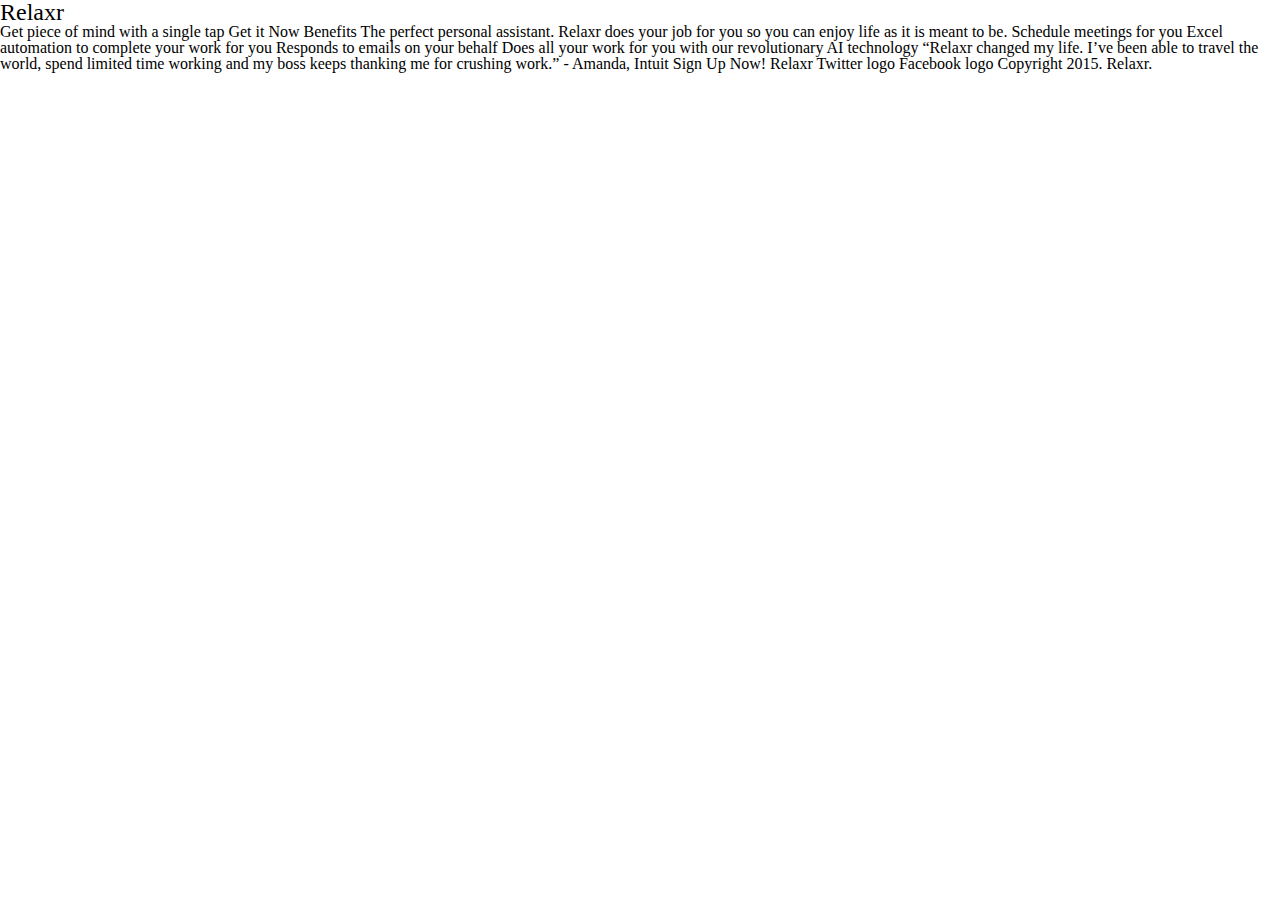
==== week2/Relaxr/index.html @ deb85cbb "Assignment 1 - August 13th" ====
<!DOCTYPE html>
<html lang="en">
<head>
	<meta charset="utf-8">
	<meta name="description" content="Your description goes here">
	<meta name="keywords" content="one, two, three">

	<title>Blank Template</title>

	<!-- external CSS link -->
	<link rel="stylesheet" href="css/reset.css">
	<link rel="stylesheet" href="css/style.css">

</head>
<body>
	<div id="container">
		<nav>Relaxr</nav>
		Get piece of mind with a single tap
		

		Get it Now
		Benefits

		The perfect personal assistant. Relaxr does your job for you so you can enjoy life as it is meant to be.
		Schedule meetings for you
		Excel automation to complete your work for you
		Responds to emails on your behalf
		Does all your work for you with our revolutionary AI technology
		“Relaxr changed my life. I’ve been able to travel the world, spend limited time working and my boss keeps thanking me for crushing work.”
		- Amanda, Intuit
		Sign Up Now!
		Relaxr

		Twitter logo  Facebook logo
		Copyright 2015. Relaxr.


	</div><!-- #container -->
</body>
</html>
---- week2/Relaxr/css/style.css ----
nav {text-decoration: bold;
	font-size: 24px;}
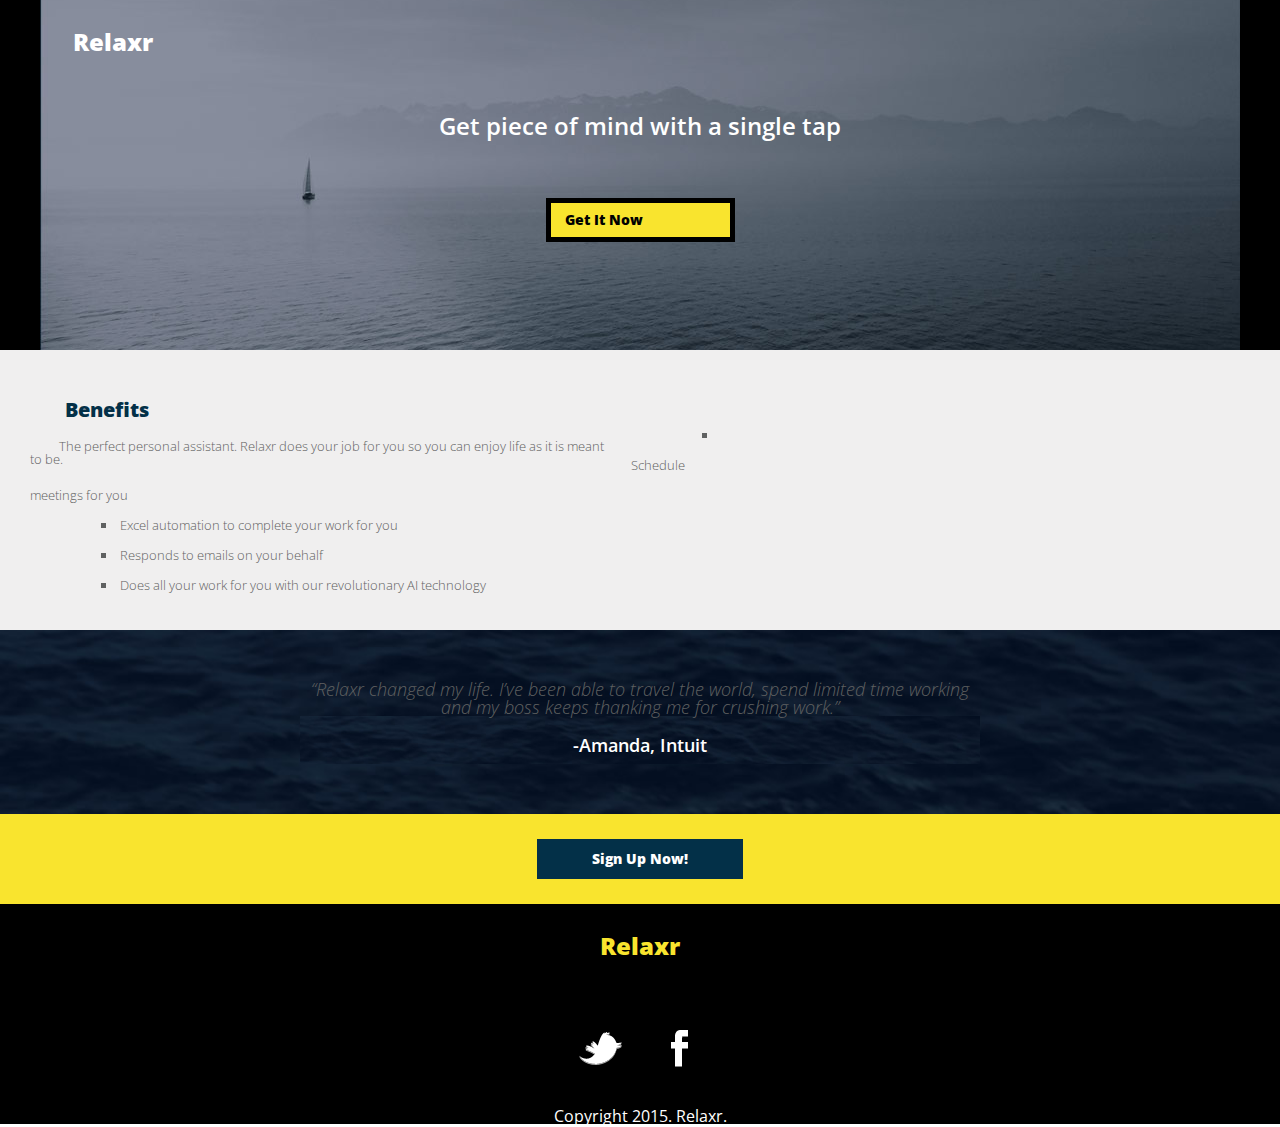
==== commit b4bf84a6: "Assignment 2" ====
--- a/week2/Relaxr/index.html
+++ b/week2/Relaxr/index.html
@@ -5,34 +5,48 @@
 	<meta name="description" content="Your description goes here">
 	<meta name="keywords" content="one, two, three">
 
-	<title>Blank Template</title>
+	<title>Relaxr</title>
 
 	<!-- external CSS link -->
 	<link rel="stylesheet" href="css/reset.css">
 	<link rel="stylesheet" href="css/style.css">
-
+	<link href='http://fonts.googleapis.com/css?family=Open+Sans:400,300,600,800,300italic' rel='stylesheet' type='text/css'>	
 </head>
 <body>
 	<div id="container">
-		<nav>Relaxr</nav>
-		Get piece of mind with a single tap
-		
+		<header>Relaxr
+			<p class="mind">Get piece of mind with a single tap</p>
+			<p class="get"><a href="#">Get It Now</a></p>
+		</header>
 
-		Get it Now
-		Benefits
+		<div class="benefits">Benefits
+			<p class="personal">The perfect personal assistant. Relaxr does 	your job for you so you can enjoy life as it is meant to be.
+				<ol>
+					<li>Schedule meetings for you</li>
+					<li>Excel automation to complete your work for you</li>
+					<li>Responds to emails on your behalf</li>
+					<li>Does all your work for you with our revolutionary AI technology</li>
+				</ol>
+			</p>
+		</div>
 
-		The perfect personal assistant. Relaxr does your job for you so you can enjoy life as it is meant to be.
-		Schedule meetings for you
-		Excel automation to complete your work for you
-		Responds to emails on your behalf
-		Does all your work for you with our revolutionary AI technology
-		“Relaxr changed my life. I’ve been able to travel the world, spend limited time working and my boss keeps thanking me for crushing work.”
-		- Amanda, Intuit
-		Sign Up Now!
-		Relaxr
+		<div class="blank"></div>
 
-		Twitter logo  Facebook logo
-		Copyright 2015. Relaxr.
+
+		<section>“Relaxr changed my life. I’ve been able to travel the world, spend limited time working and my boss keeps thanking me for crushing work.”
+			<section id="amanda"> -Amanda, Intuit</section>
+		</section>
+
+		<div class="sign1"></div>
+		<div class="sign"><a href="#">Sign Up Now!</a></div>
+		<div class="sign2"></div>
+
+		<div class="relaxr">Relaxr</div>
+
+		<div class="twitter"><a href="#"></a></div>
+		<div class="facebook"><a href="#"></a></div>
+
+		<footer>Copyright 2015. Relaxr.</footer>
 
 
 	</div><!-- #container -->
--- a/week2/Relaxr/css/style.css
+++ b/week2/Relaxr/css/style.css
@@ -1,2 +1,202 @@
-nav {text-decoration: bold;
-	font-size: 24px;}+body{
+	line-height: 1;
+	font-family: 'Open Sans', sans-serif;
+	background-size: 80%;
+	box-sizing: border-box;
+	margin: 0 auto;
+}
+
+header{
+	background-image: url("../images/header_bg.jpg");
+	height: 400px;
+	background-repeat: no-repeat;
+	background-position: center;
+	background-color: black;
+	font-weight: 800;
+	font-size: 24px;
+	color:white;
+	text-indent: 5%;
+	padding: 30px 10px 40px 10px;
+	box-sizing: border-box;
+	height: 350px;
+}
+
+p.mind{
+	color:white;
+	font-weight: 600;
+	font-size: 24px;
+	padding: 60px;
+	text-indent: 0%;
+	clear: both;
+	text-align: center;
+	box-sizing: border-box;
+}
+
+p.get{
+	font-weight: 800;
+	font-size: 14px;
+	color: black;
+	width: 15%;
+	text-indent: 3%;
+	border: 5px solid black;
+	background-color: #f9e42e;
+	padding: 10px;
+	margin: auto;
+	box-sizing: border-box;
+}
+
+p a{
+	font-weight: 800;
+	font-size: 14px;
+	color: black;
+	text-decoration: none;
+}
+
+div.benefits{
+	background-color: #f0efef;
+	background-size: 100%;
+	font-weight: 800;
+	font-size: 20px;
+	color: #033048;
+	text-indent: 5%;
+	clear: both;
+	padding: 50px 30px 30px 30px;
+	width: 60%;
+	float: left;
+	box-sizing: border-box;
+}
+
+p.personal{
+	background-color: #f0efef;
+	background-size: 100%;
+	font-weight: 300;	
+	font-size: 13px;
+	color: #606161;
+	padding: 20px 20px 20px 0px;
+	height: 50px;
+	box-sizing: border-box;
+	float: left;
+}
+
+ol{
+	background-color: #f0efef;
+	font-weight: 300;	
+	font-size: 13px;
+	color: #606161;
+	text-indent: 10%;
+	list-style-type: square;
+	list-style-position: inside;
+	height: 180px;
+	line-height: 30px;
+	box-sizing: border-box;
+}
+
+div.blank{
+	background-color: #f0efef;
+	float: right;
+	width: 40%;
+	box-sizing: border-box;
+	height: 280px;
+}
+
+section{
+	background-image: url("../images/testimonial_bg.jpg");
+	background-repeat: no-repeat;
+	background-size: 100%;
+	font-weight: 300;
+	font-style: italic;
+	font-size: 18px;
+	color: #606161;
+	padding: 50px 300px 50px 300px;
+	text-align: center;
+	clear: both;
+}
+
+section#amanda{
+	font-weight: 600;
+	font-style: normal;
+	color: white;
+	text-align: center;
+	padding: 20px 250px 10px 250px;
+	box-sizing: border-box;
+}
+
+div.sign1{
+	clear: both;
+	background-color: #f9e42e;
+	float: left;
+	width: 40%;
+	box-sizing: border-box;
+	padding-bottom: 90px;
+}
+
+div.sign{
+	font-weight: 800;
+	font-size: 12px;
+	color: white;
+	text-align: center;
+	line-height: 20px;
+	border: 25px solid #f9e42e;
+	background-color: #033048;
+	padding: 9.5px 2px;
+	box-sizing: border-box;
+	width: 20%;
+	margin: 0%;
+	float: left;
+}
+
+div.sign2{
+	background-color: #f9e42e;
+	float: right;
+	width: 40%;
+	box-sizing: border-box;
+	padding-bottom: 90px;
+}
+
+div.sign a{
+	font-weight: 800;
+	font-size: 14px;
+	color: white;
+	text-decoration: none;
+}
+
+div.relaxr{
+	background-color: black;
+	color: #f9e42e;
+	clear: both;
+	font-weight: 800;
+	font-size: 24px;
+	text-align: center;
+	padding: 30px;
+}
+
+div.twitter{
+	background-color: black;
+	background-repeat: no-repeat;
+	background-position: 97% 50%;
+	float: left;
+	width: 50%;
+	padding: 60px;
+	background-image: url("../images/twitter.jpg");
+	opacity: 1.0;
+	display: block;
+	box-sizing: border-box;
+}
+
+div.facebook{
+	background-color: black;
+	float: right;
+	padding: 60px;
+	background-image: url("../images/facebook.png");
+	background-repeat: no-repeat;
+	background-position: 5% 50%;
+	width: 50%;
+	box-sizing: border-box;
+}
+
+footer{
+	clear: both;
+	background-color: black;
+	color: white;
+	text-align: center;
+}